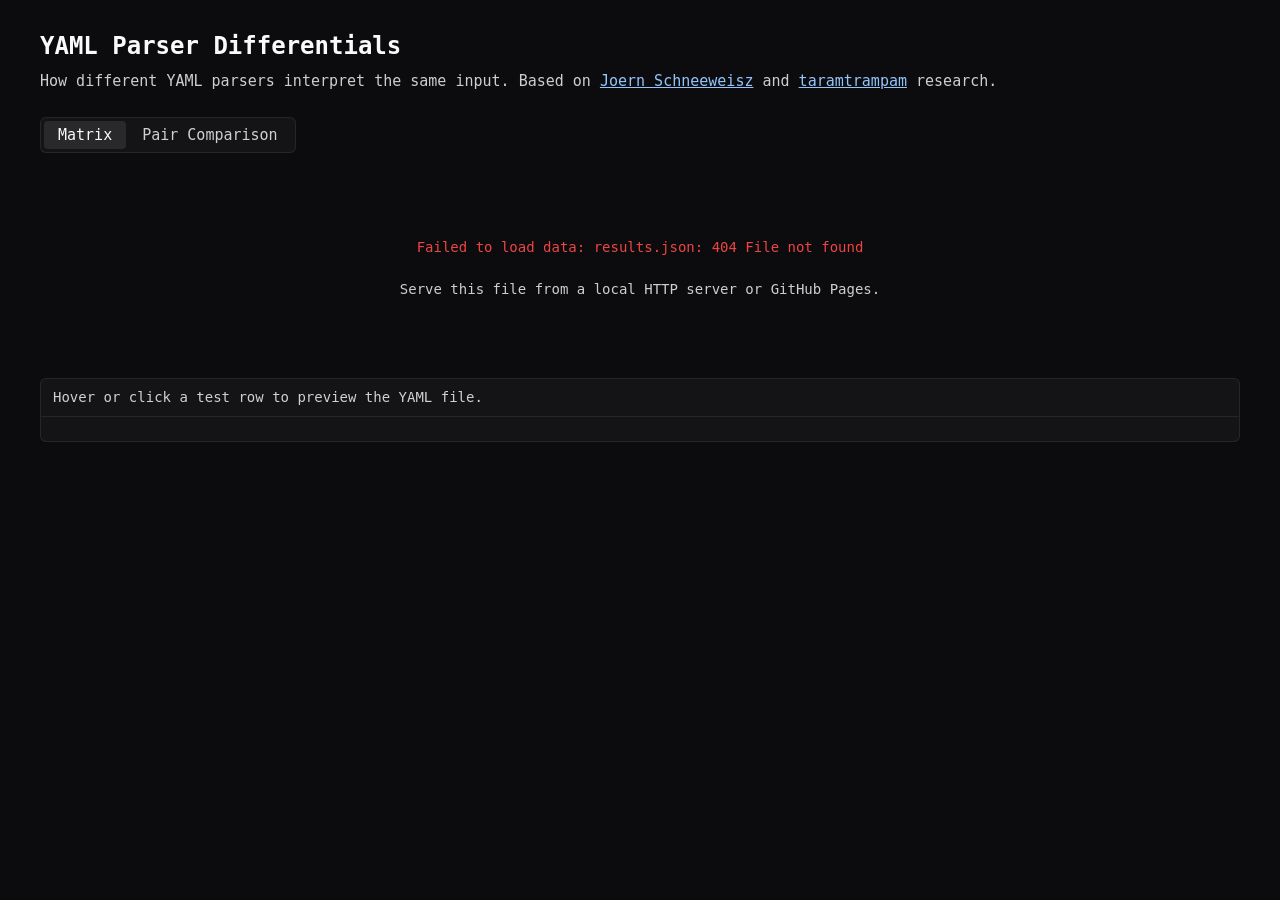
==== index.html @ b66de3a8 "Added HTML page" ====
<!DOCTYPE html>
<html lang="en">
<head>
<meta charset="UTF-8">
<meta name="viewport" content="width=device-width, initial-scale=1.0">
<title>YAML Parser Differentials</title>
<style>
:root {
  --bg: #0c0c0e;
  --surface: rgba(255, 255, 255, 0.035);
  --surface-hover: rgba(255, 255, 255, 0.055);
  --border: rgba(255, 255, 255, 0.08);
  --text: #d4d4d8;
  --text-bright: #fafafa;
  --text-dim: rgba(255, 255, 255, 0.8);
  --text-dimmer: rgba(255, 255, 255, 0.5);
  --blue: #60a5fa;
  --link: #93c5fd;
  --link-visited: #f0abfc;
  --orange: #fb923c;
  --green: #22c55e;
  --yellow: #eab308;
  --red: #ef4444;
  --mono: ui-monospace, "Cascadia Code", "Cascadia Mono", "Segoe UI Mono", "SF Mono", "Roboto Mono", Menlo, Consolas, monospace;
  --radius: 6px;
  --fs-title: 24px;
  --fs-body: 16px;
  --fs-small: 15px;
  --fs-xs: 14px;
  --fs-xxs: 13px;
}

body {
  margin: 0;
  font-family: var(--mono);
  font-size: var(--fs-body);
  background: var(--bg);
  color: var(--text);
  line-height: 1.5;
  -webkit-font-smoothing: antialiased;
  min-height: 100vh;
}

a {
  color: var(--link);
}

a:visited {
  color: var(--link-visited);
}

.container {
  max-width: 1200px;
  margin: 0 auto;
  padding: 28px 24px 60px;
}

h1 {
  margin: 0;
  font-size: var(--fs-title);
  font-weight: 700;
  color: var(--text-bright);
}

.subtitle {
  margin-top: 6px;
  font-size: var(--fs-small);
  color: var(--text-dim);
  margin-bottom: 24px;
}

.view-toggle {
  display: flex;
  gap: 2px;
  margin-bottom: 24px;
  background: var(--surface);
  border: 1px solid var(--border);
  border-radius: var(--radius);
  padding: 3px;
  width: fit-content;
}

.view-btn {
  background: transparent;
  border: none;
  color: var(--text-dim);
  font-family: var(--mono);
  line-height: 1.2;
  font-size: var(--fs-small);
  font-weight: 500;
  padding: 5px 14px;
  border-radius: 4px;
  cursor: pointer;
  transition: background 0.15s, color 0.15s;
}

.view-btn.active {
  background: rgba(255,255,255,0.09);
  color: var(--text-bright);
}

.view-btn:hover:not(.active) {
  color: var(--text);
  background: rgba(255,255,255,0.04);
}

#matrix-view { overflow-x: auto; }

.matrix-table, .pair-table {
  border-collapse: collapse;
  width: 100%;
  font-size: var(--fs-small);
}

.matrix-table th, .pair-table th {
  text-align: left;
  font-weight: 600;
  color: var(--text-dim);
  padding: 6px 10px;
  border-bottom: 1px solid var(--border);
}

.matrix-table th.parser-col {
  color: var(--blue);
  font-size: var(--fs-xxs);
  max-width: 140px;
}

.matrix-table td, .pair-table td {
  padding: 5px 10px;
  border-bottom: 1px solid rgba(255,255,255,0.04);
  vertical-align: middle;
}

.matrix-table td, .matrix-table th, .pair-table td, .pair-table th { white-space: nowrap; }

.matrix-table tr:hover td, .pair-table tr:hover td { background: var(--surface-hover); }

.matrix-table tr.has-diff td { background: rgba(251,146,60,0.04); }
.matrix-table tr.has-diff:hover td { background: rgba(251,146,60,0.08); }

td.test-name {
  color: var(--text-dim);
  font-size: var(--fs-xxs);
  min-width: 200px;
}

td.test-name .num {
  color: var(--text-dimmer);
}

.badge {
  display: inline-block;
  padding: 1px 7px;
  border-radius: 3px;
  font-size: var(--fs-xxs);
  font-weight: 500;
}

.badge-absent {
  color: var(--text-dimmer);
}

.badge-parse-error {
  background: rgba(239,68,68,0.15);
  color: var(--red);
}

.badge-error {
  background: rgba(185,28,28,0.2);
  color: #fca5a5;
}

.badge-build-error,
.badge-timeout {
  background: rgba(234,179,8,0.15);
  color: var(--yellow);
}

.badge-value {
  color: var(--text-bright);
}

.badge-diff {
  background: rgba(34,197,94,0.12);
  color: var(--green);
}

.legend {
  display: flex;
  gap: 16px;
  margin-bottom: 16px;
  flex-wrap: wrap;
  align-items: center;
}

.legend-item {
  display: flex;
  align-items: center;
  gap: 6px;
  font-size: var(--fs-xxs);
  color: var(--text-dim);
}

.diff-indicator {
  width: 8px;
  height: 8px;
  border-radius: 2px;
  background: rgba(251,146,60,0.4);
  border: 1px solid rgba(251,146,60,0.6);
}

.same-indicator {
  width: 8px;
  height: 8px;
  border-radius: 2px;
  background: rgba(255,255,255,0.06);
  border: 1px solid var(--border);
}

#pair-view { display: none; }

.pair-controls {
  display: flex;
  align-items: center;
  gap: 12px;
  margin-bottom: 20px;
  flex-wrap: wrap;
}

.pair-controls label { font-size: var(--fs-small); color: var(--text-dim); }

.pair-controls select {
  background: var(--surface);
  border: 1px solid var(--border);
  color: var(--text-bright);
  font-family: var(--mono);
  font-size: var(--fs-small);
  padding: 5px 10px;
  border-radius: var(--radius);
  outline: none;
  cursor: pointer;
}

.pair-controls select:focus,
.pair-controls select:hover {
  border-color: rgba(255, 255, 255, 0.18);
}

.vs-sep {
  color: var(--text-dimmer);
  font-size: var(--fs-small);
}

.pair-count {
  font-size: var(--fs-xxs);
  color: var(--orange);
  margin-left: auto;
}

.pair-table th.parser-name {
  color: var(--blue);
}

.no-diffs {
  text-align: center;
  padding: 40px;
  color: var(--text-dimmer);
  font-size: var(--fs-xs);
}

.state-msg {
  text-align: center;
  padding: 60px 20px;
  font-size: var(--fs-xs);
  color: var(--text-dim);
}

.state-msg .err { color: var(--red); }

.matrix-table tr.preview-active td {
  background: rgba(96, 165, 250, 0.12);
}

.test-preview {
  margin-top: 18px;
  border: 1px solid var(--border);
  border-radius: var(--radius);
  background: var(--surface);
  overflow: hidden;
}

.test-preview-head {
  padding: 8px 12px;
  border-bottom: 1px solid var(--border);
  color: var(--text-dim);
  font-size: var(--fs-xs);
}

.test-preview pre {
  margin: 0;
  padding: 12px;
  max-height: 280px;
  overflow: auto;
  font-family: var(--mono);
  font-size: var(--fs-small);
  color: var(--text-bright);
}

.yaml-comment {
  color: var(--text-dimmer);
}
</style>
</head>
<body>
<div class="container">
  <h1>YAML Parser Differentials</h1>
  <p class="subtitle">How different YAML parsers interpret the same input. Based on <a href="https://0day.click/parser-diff-talk-oc25/">Joern Schneeweisz</a> and <a href="https://gist.github.com/taramtrampam/fca4e599992909b48a3ba1ce69e215a2">taramtrampam</a> research.</p>

  <div class="view-toggle">
    <button class="view-btn active" id="btn-matrix" onclick="switchView('matrix')">Matrix</button>
    <button class="view-btn" id="btn-pair" onclick="switchView('pair')">Pair Comparison</button>
  </div>

  <div id="matrix-view">
    <div id="matrix-content"><div class="state-msg">Loading results...</div></div>
    <div class="test-preview">
      <div class="test-preview-head" id="test-preview-title">Hover or click a test row to preview the YAML file.</div>
      <pre id="test-preview-content"></pre>
    </div>
  </div>

  <div id="pair-view">
    <div class="pair-controls">
      <label>Parser A</label>
      <select id="pair-a" onchange="renderPair()"></select>
      <span class="vs-sep">vs</span>
      <label>Parser B</label>
      <select id="pair-b" onchange="renderPair()"></select>
      <span class="pair-count" id="pair-count"></span>
    </div>
    <div id="pair-content"><div class="state-msg">Loading results...</div></div>
  </div>
</div>

<script>
let results = null;
let parsers = null;
let pinnedTest = null;
let previewReqId = 0;
const testCache = {};

async function loadData() {
  try {
    const [rRes, pRes] = await Promise.all([
      fetch('results.json'),
      fetch('parsers.json'),
    ]);
    if (!rRes.ok) throw new Error(`results.json: ${rRes.status} ${rRes.statusText}`);
    if (!pRes.ok) throw new Error(`parsers.json: ${pRes.status} ${pRes.statusText}`);
    results = await rRes.json();
    parsers = await pRes.json();
  } catch (e) {
    document.getElementById('matrix-content').innerHTML =
      `<div class="state-msg"><span class="err">Failed to load data: ${e.message}</span><br><br>Serve this file from a local HTTP server or GitHub Pages.</div>`;
    document.getElementById('pair-content').innerHTML = document.getElementById('matrix-content').innerHTML;
    return;
  }
  populatePairSelects();
  renderMatrix();
  renderPair();
}

function parserName(id) {
  return parsers[id]?.name ?? id;
}

function badge(value, isDiff) {
  if (value === 'absent') return `<span class="badge badge-absent">absent</span>`;
  if (value === 'PARSE_ERROR') return `<span class="badge badge-parse-error">PARSE_ERROR</span>`;
  if (value === 'ERROR') return `<span class="badge badge-error">ERROR</span>`;
  if (value === 'BUILD_ERROR') return `<span class="badge badge-build-error">BUILD_ERROR</span>`;
  if (value === 'TIMEOUT') return `<span class="badge badge-timeout">TIMEOUT</span>`;
  const cls = isDiff ? 'badge-diff' : 'badge-value';
  return `<span class="badge ${cls}">${escHtml(String(value))}</span>`;
}

function escHtml(s) {
  return s.replace(/&/g,'&amp;').replace(/</g,'&lt;').replace(/>/g,'&gt;');
}

function renderYamlPreview(text) {
  return text
    .split('\n')
    .map(line => /^\s*#/.test(line)
      ? `<span class="yaml-comment">${escHtml(line)}</span>`
      : escHtml(line))
    .join('\n');
}

function testLabel(name) {
  const m = name.match(/^(\d+)-(.+)\.yaml$/);
  if (m) return `<span class="num">${m[1]}</span>  ${m[2].replace(/-/g,' ')}`;
  return escHtml(name.replace(/\.yaml$/, ''));
}

function hasDiff(row) {
  const vals = Object.values(row);
  return vals.length > 1 && new Set(vals).size > 1;
}

function renderMatrix() {
  const parserIds = Object.keys(parsers);
  const testFiles = Object.keys(results).sort();

  let html = `<table class="matrix-table"><thead><tr>
    <th>test</th>
    ${parserIds.map(id => `<th class="parser-col">${escHtml(parserName(id))}</th>`).join('')}
  </tr></thead><tbody>`;

  for (const tf of testFiles) {
    const row = results[tf] ?? {};
    const diff = hasDiff(row);
    html += `<tr class="${diff ? 'has-diff' : ''}" data-test="${escHtml(tf)}">
      <td class="test-name">${testLabel(tf)}</td>
      ${parserIds.map(id => {
        const v = row[id] ?? 'N/A';
        const isUnique = diff && parserIds.filter(p => (row[p] ?? 'N/A') === v).length < parserIds.length;
        return `<td>${badge(v, isUnique)}</td>`;
      }).join('')}
    </tr>`;
  }

  html += '</tbody></table>';
  document.getElementById('matrix-content').innerHTML = html;
  bindMatrixRows();
}

function bindMatrixRows() {
  const rows = document.querySelectorAll('#matrix-content tbody tr');
  for (const row of rows) {
    const tf = row.dataset.test;
    row.addEventListener('mouseenter', () => {
      if (!pinnedTest) showTestPreview(tf, false);
    });
    row.addEventListener('mouseleave', () => {
      if (!pinnedTest) clearTestPreview();
    });
    row.addEventListener('click', () => {
      pinnedTest = tf;
      showTestPreview(tf, true);
    });
  }
}

function setActiveMatrixRow(tf) {
  const rows = document.querySelectorAll('#matrix-content tbody tr');
  for (const row of rows) {
    row.classList.toggle('preview-active', row.dataset.test === tf);
  }
}

function clearTestPreview() {
  document.getElementById('test-preview-title').textContent = 'Hover or click a test row to preview the YAML file.';
  document.getElementById('test-preview-content').textContent = '';
  setActiveMatrixRow(null);
}

async function showTestPreview(tf, isPinned) {
  const reqId = ++previewReqId;
  const title = document.getElementById('test-preview-title');
  const content = document.getElementById('test-preview-content');
  title.textContent = isPinned ? `${tf} (pinned)` : tf;
  content.textContent = 'Loading...';
  setActiveMatrixRow(tf);

  if (testCache[tf] !== undefined) {
    content.innerHTML = renderYamlPreview(testCache[tf]);
    return;
  }

  try {
    const res = await fetch(`tests/${tf}`);
    if (!res.ok) throw new Error(`${res.status} ${res.statusText}`);
    const text = await res.text();
    testCache[tf] = text;
    if (reqId !== previewReqId) return;
    content.innerHTML = renderYamlPreview(text);
  } catch (e) {
    if (reqId !== previewReqId) return;
    content.textContent = `Failed to load tests/${tf}: ${e.message}`;
  }
}

function populatePairSelects() {
  const parserIds = Object.keys(parsers);
  const opts = parserIds.map(id => `<option value="${escHtml(id)}">${escHtml(parserName(id))}</option>`).join('');
  document.getElementById('pair-a').innerHTML = opts;
  document.getElementById('pair-b').innerHTML = opts;
  if (parserIds.length > 1) document.getElementById('pair-b').selectedIndex = 1;
}

function renderPair() {
  if (!results || !parsers) return;
  const a = document.getElementById('pair-a').value;
  const b = document.getElementById('pair-b').value;

  const testFiles = Object.keys(results).sort();
  const diffs = testFiles.filter(tf => {
    const row = results[tf] ?? {};
    const va = row[a] ?? 'N/A';
    const vb = row[b] ?? 'N/A';
    return va !== vb;
  });

  document.getElementById('pair-count').textContent = diffs.length
    ? `${diffs.length} difference${diffs.length !== 1 ? 's' : ''}`
    : '';

  if (a === b) {
    document.getElementById('pair-content').innerHTML =
      `<div class="no-diffs">Select two different parsers to compare.</div>`;
    return;
  }

  if (diffs.length === 0) {
    document.getElementById('pair-content').innerHTML =
      `<div class="no-diffs">No differences between these two parsers.</div>`;
    return;
  }

  let html = `<table class="pair-table"><thead><tr>
    <th>test</th>
    <th class="parser-name">${escHtml(parserName(a))}</th>
    <th class="parser-name">${escHtml(parserName(b))}</th>
  </tr></thead><tbody>`;

  for (const tf of diffs) {
    const row = results[tf] ?? {};
    const va = row[a] ?? 'N/A';
    const vb = row[b] ?? 'N/A';
    html += `<tr>
      <td class="test-name">${testLabel(tf)}</td>
      <td>${badge(va, true)}</td>
      <td>${badge(vb, true)}</td>
    </tr>`;
  }

  html += '</tbody></table>';
  document.getElementById('pair-content').innerHTML = html;
}

function switchView(v) {
  document.getElementById('matrix-view').style.display = v === 'matrix' ? 'block' : 'none';
  document.getElementById('pair-view').style.display = v === 'pair' ? 'block' : 'none';
  document.getElementById('btn-matrix').classList.toggle('active', v === 'matrix');
  document.getElementById('btn-pair').classList.toggle('active', v === 'pair');
}

loadData();
</script>
</body>
</html>
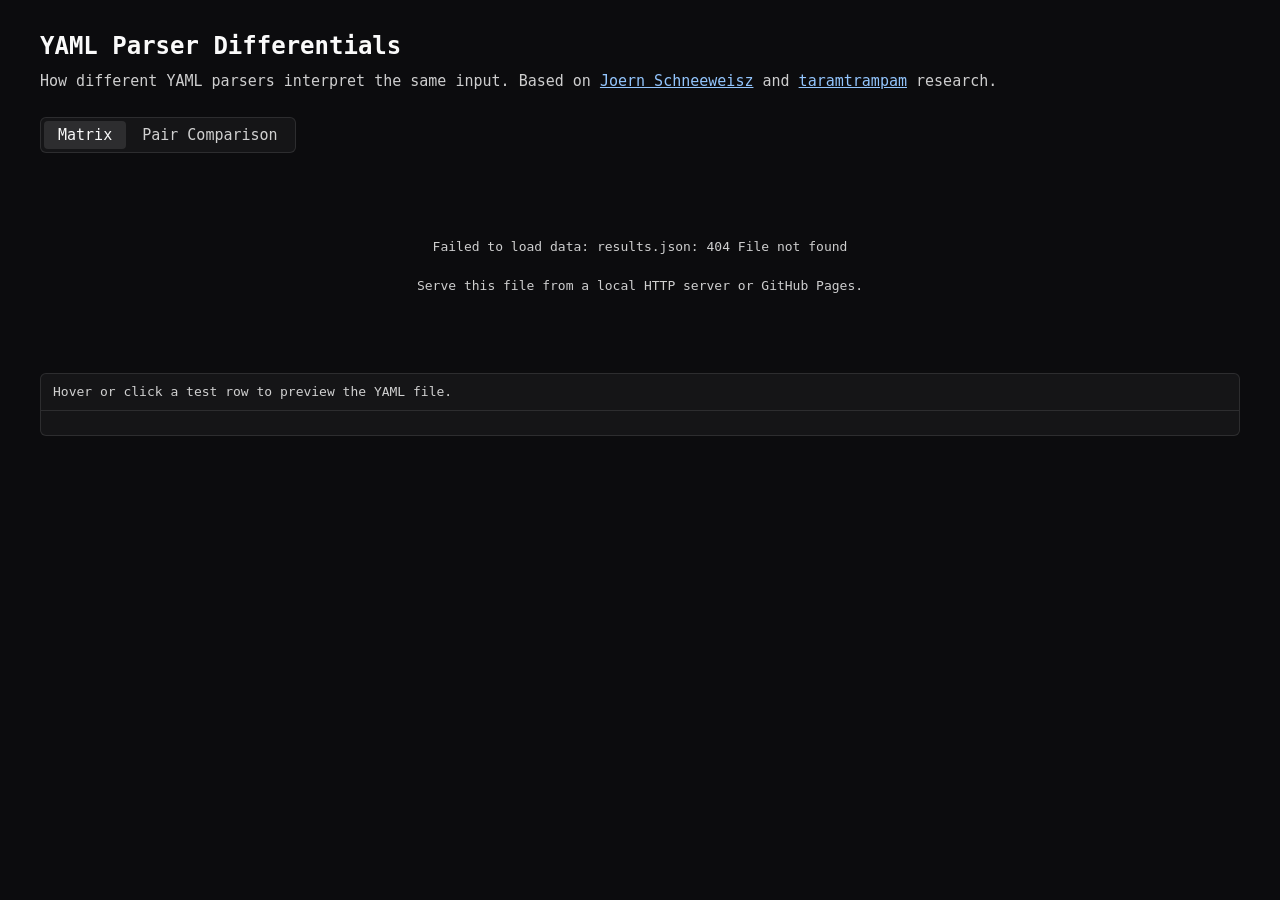
==== commit dfd1a34b: "Update CSS" ====
--- a/index.html
+++ b/index.html
@@ -6,48 +6,39 @@
 <title>YAML Parser Differentials</title>
 <style>
 :root {
-  --bg: #0c0c0e;
-  --surface: rgba(255, 255, 255, 0.035);
-  --surface-hover: rgba(255, 255, 255, 0.055);
-  --border: rgba(255, 255, 255, 0.08);
-  --text: #d4d4d8;
-  --text-bright: #fafafa;
-  --text-dim: rgba(255, 255, 255, 0.8);
-  --text-dimmer: rgba(255, 255, 255, 0.5);
-  --blue: #60a5fa;
-  --link: #93c5fd;
-  --link-visited: #f0abfc;
-  --orange: #fb923c;
-  --green: #22c55e;
-  --yellow: #eab308;
-  --red: #ef4444;
+  --color-bg: #0c0c0e;
+  --color-white: 255 255 255;
+  --color-orange: 251 146 60;
+  --color-red: 239 68 68;
+  --color-yellow: 234 179 8;
+  --color-green: 34 197 94;
+  --color-blue: 96 165 250;
+  --color-surface: rgb(var(--color-white) / 0.04);
+  --color-surface-hover: rgb(var(--color-white) / 0.06);
+  --color-border: rgb(var(--color-white) / 0.1);
+  --color-text: #d4d4d8;
+  --color-text-bright: #fafafa;
+  --color-text-dim: rgb(var(--color-white) / 0.8);
+  --color-text-dimmer: rgb(var(--color-white) / 0.5);
   --mono: ui-monospace, "Cascadia Code", "Cascadia Mono", "Segoe UI Mono", "SF Mono", "Roboto Mono", Menlo, Consolas, monospace;
   --radius: 6px;
   --fs-title: 24px;
-  --fs-body: 16px;
   --fs-small: 15px;
-  --fs-xs: 14px;
-  --fs-xxs: 13px;
+  --fs-xs: 13px;
 }
 
 body {
   margin: 0;
   font-family: var(--mono);
-  font-size: var(--fs-body);
-  background: var(--bg);
-  color: var(--text);
+  background: var(--color-bg);
+  color: var(--color-text);
   line-height: 1.5;
   -webkit-font-smoothing: antialiased;
   min-height: 100vh;
 }
 
-a {
-  color: var(--link);
-}
-
-a:visited {
-  color: var(--link-visited);
-}
+a { color: #93c5fd; }
+a:visited { color: #f0abfc; }
 
 .container {
   max-width: 1200px;
@@ -59,13 +50,13 @@
   margin: 0;
   font-size: var(--fs-title);
   font-weight: 700;
-  color: var(--text-bright);
+  color: var(--color-text-bright);
 }
 
 .subtitle {
   margin-top: 6px;
   font-size: var(--fs-small);
-  color: var(--text-dim);
+  color: var(--color-text-dim);
   margin-bottom: 24px;
 }
 
@@ -73,8 +64,8 @@
   display: flex;
   gap: 2px;
   margin-bottom: 24px;
-  background: var(--surface);
-  border: 1px solid var(--border);
+  background: var(--color-surface);
+  border: 1px solid var(--color-border);
   border-radius: var(--radius);
   padding: 3px;
   width: fit-content;
@@ -83,7 +74,7 @@
 .view-btn {
   background: transparent;
   border: none;
-  color: var(--text-dim);
+  color: var(--color-text-dim);
   font-family: var(--mono);
   line-height: 1.2;
   font-size: var(--fs-small);
@@ -95,13 +86,13 @@
 }
 
 .view-btn.active {
-  background: rgba(255,255,255,0.09);
-  color: var(--text-bright);
+  background: rgb(var(--color-white) / 0.1);
+  color: var(--color-text-bright);
 }
 
 .view-btn:hover:not(.active) {
-  color: var(--text);
-  background: rgba(255,255,255,0.04);
+  color: var(--color-text);
+  background: rgb(var(--color-white) / 0.04);
 }
 
 #matrix-view { overflow-x: auto; }
@@ -115,107 +106,69 @@
 .matrix-table th, .pair-table th {
   text-align: left;
   font-weight: 600;
-  color: var(--text-dim);
+  color: var(--color-text-dim);
   padding: 6px 10px;
-  border-bottom: 1px solid var(--border);
+  border-bottom: 1px solid var(--color-border);
 }
 
 .matrix-table th.parser-col {
-  color: var(--blue);
-  font-size: var(--fs-xxs);
+  color: rgb(var(--color-blue));
+  font-size: var(--fs-xs);
   max-width: 140px;
 }
 
 .matrix-table td, .pair-table td {
   padding: 5px 10px;
-  border-bottom: 1px solid rgba(255,255,255,0.04);
+  border-bottom: 1px solid rgb(var(--color-white) / 0.04);
   vertical-align: middle;
 }
 
 .matrix-table td, .matrix-table th, .pair-table td, .pair-table th { white-space: nowrap; }
 
-.matrix-table tr:hover td, .pair-table tr:hover td { background: var(--surface-hover); }
-
-.matrix-table tr.has-diff td { background: rgba(251,146,60,0.04); }
-.matrix-table tr.has-diff:hover td { background: rgba(251,146,60,0.08); }
+.matrix-table tr:hover td, .pair-table tr:hover td { background: var(--color-surface-hover); }
+
+.matrix-table tr.has-diff td { background: rgb(var(--color-orange) / 0.04); }
+.matrix-table tr.has-diff:hover td { background: rgb(var(--color-orange) / 0.1); }
 
 td.test-name {
-  color: var(--text-dim);
-  font-size: var(--fs-xxs);
+  color: var(--color-text-dim);
+  font-size: var(--fs-xs);
   min-width: 200px;
 }
 
-td.test-name .num {
-  color: var(--text-dimmer);
-}
+td.test-name .num { color: var(--color-text-dimmer); }
 
 .badge {
   display: inline-block;
   padding: 1px 7px;
   border-radius: 3px;
-  font-size: var(--fs-xxs);
+  font-size: var(--fs-xs);
   font-weight: 500;
 }
 
-.badge-absent {
-  color: var(--text-dimmer);
-}
+.badge-absent { color: var(--color-text-dimmer); }
 
 .badge-parse-error {
-  background: rgba(239,68,68,0.15);
-  color: var(--red);
+  background: rgb(var(--color-red) / 0.15);
+  color: rgb(var(--color-red));
 }
 
 .badge-error {
-  background: rgba(185,28,28,0.2);
-  color: #fca5a5;
+  background: rgb(var(--color-red) / 0.2);
+  color: rgb(var(--color-red));
 }
 
 .badge-build-error,
 .badge-timeout {
-  background: rgba(234,179,8,0.15);
-  color: var(--yellow);
-}
-
-.badge-value {
-  color: var(--text-bright);
-}
+  background: rgb(var(--color-yellow) / 0.15);
+  color: rgb(var(--color-yellow));
+}
+
+.badge-value { color: var(--color-text-bright); }
 
 .badge-diff {
-  background: rgba(34,197,94,0.12);
-  color: var(--green);
-}
-
-.legend {
-  display: flex;
-  gap: 16px;
-  margin-bottom: 16px;
-  flex-wrap: wrap;
-  align-items: center;
-}
-
-.legend-item {
-  display: flex;
-  align-items: center;
-  gap: 6px;
-  font-size: var(--fs-xxs);
-  color: var(--text-dim);
-}
-
-.diff-indicator {
-  width: 8px;
-  height: 8px;
-  border-radius: 2px;
-  background: rgba(251,146,60,0.4);
-  border: 1px solid rgba(251,146,60,0.6);
-}
-
-.same-indicator {
-  width: 8px;
-  height: 8px;
-  border-radius: 2px;
-  background: rgba(255,255,255,0.06);
-  border: 1px solid var(--border);
+  background: rgb(var(--color-green) / 0.1);
+  color: rgb(var(--color-green));
 }
 
 #pair-view { display: none; }
@@ -228,12 +181,12 @@
   flex-wrap: wrap;
 }
 
-.pair-controls label { font-size: var(--fs-small); color: var(--text-dim); }
+.pair-controls label { font-size: var(--fs-small); color: var(--color-text-dim); }
 
 .pair-controls select {
-  background: var(--surface);
-  border: 1px solid var(--border);
-  color: var(--text-bright);
+  background: var(--color-surface);
+  border: 1px solid var(--color-border);
+  color: var(--color-text-bright);
   font-family: var(--mono);
   font-size: var(--fs-small);
   padding: 5px 10px;
@@ -244,28 +197,26 @@
 
 .pair-controls select:focus,
 .pair-controls select:hover {
-  border-color: rgba(255, 255, 255, 0.18);
+  border-color: rgb(var(--color-white) / 0.2);
 }
 
 .vs-sep {
-  color: var(--text-dimmer);
+  color: var(--color-text-dimmer);
   font-size: var(--fs-small);
 }
 
 .pair-count {
-  font-size: var(--fs-xxs);
-  color: var(--orange);
+  font-size: var(--fs-xs);
+  color: rgb(var(--color-orange));
   margin-left: auto;
 }
 
-.pair-table th.parser-name {
-  color: var(--blue);
-}
+.pair-table th.parser-name { color: var(--color-blue); }
 
 .no-diffs {
   text-align: center;
   padding: 40px;
-  color: var(--text-dimmer);
+  color: var(--color-text-dimmer);
   font-size: var(--fs-xs);
 }
 
@@ -273,27 +224,27 @@
   text-align: center;
   padding: 60px 20px;
   font-size: var(--fs-xs);
-  color: var(--text-dim);
-}
-
-.state-msg .err { color: var(--red); }
+  color: var(--color-text-dim);
+}
+
+.state-msg .err { color: var(--color-red); }
 
 .matrix-table tr.preview-active td {
-  background: rgba(96, 165, 250, 0.12);
+  background: rgb(var(--color-blue) / 0.1);
 }
 
 .test-preview {
   margin-top: 18px;
-  border: 1px solid var(--border);
+  border: 1px solid var(--color-border);
   border-radius: var(--radius);
-  background: var(--surface);
+  background: var(--color-surface);
   overflow: hidden;
 }
 
 .test-preview-head {
   padding: 8px 12px;
-  border-bottom: 1px solid var(--border);
-  color: var(--text-dim);
+  border-bottom: 1px solid var(--color-border);
+  color: var(--color-text-dim);
   font-size: var(--fs-xs);
 }
 
@@ -304,12 +255,10 @@
   overflow: auto;
   font-family: var(--mono);
   font-size: var(--fs-small);
-  color: var(--text-bright);
-}
-
-.yaml-comment {
-  color: var(--text-dimmer);
-}
+  color: var(--color-text-bright);
+}
+
+.yaml-comment { color: var(--color-text-dimmer); }
 </style>
 </head>
 <body>
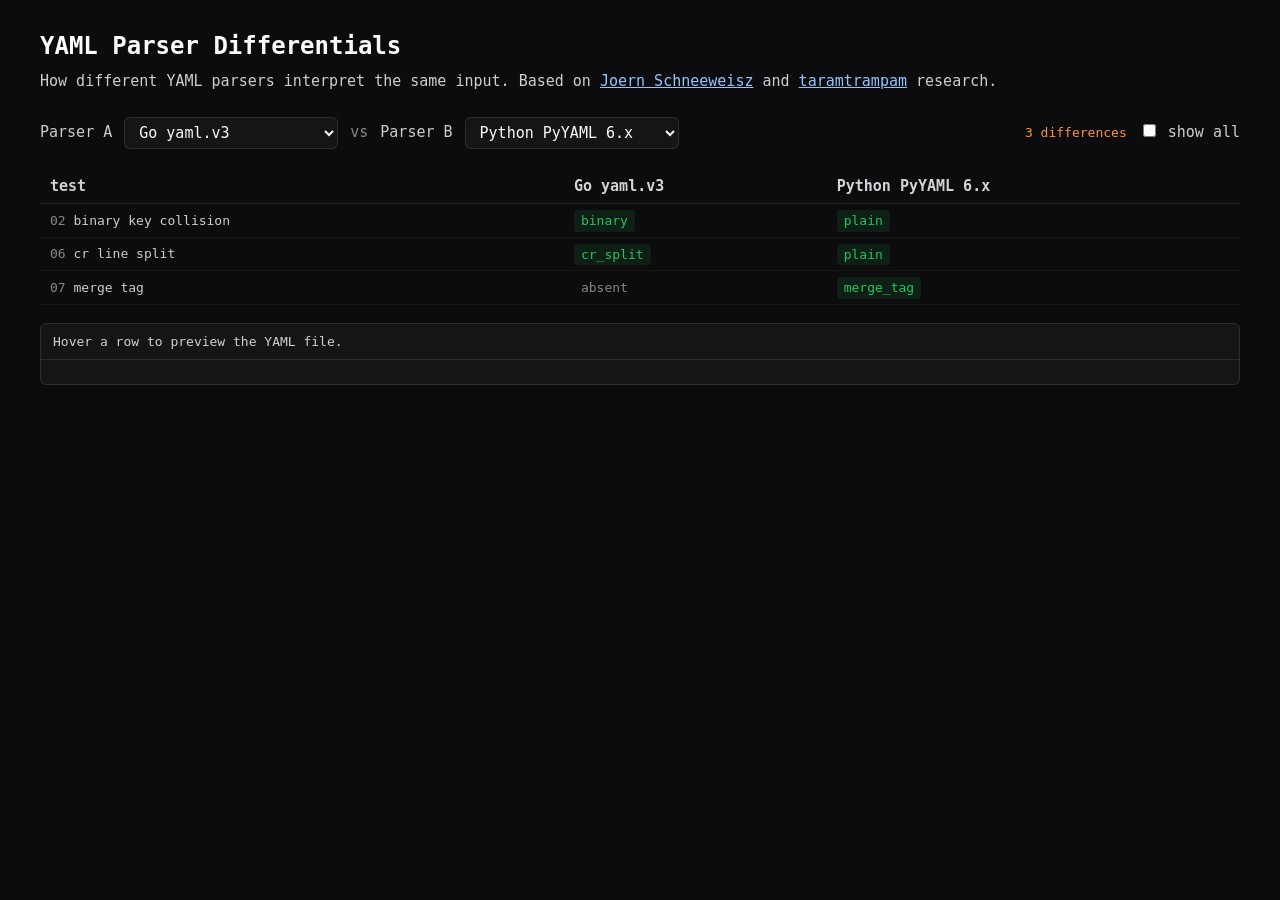
==== commit f79365da: "Update" ====
--- a/index.html
+++ b/index.html
@@ -10,11 +10,9 @@
   --color-white: 255 255 255;
   --color-orange: 251 146 60;
   --color-red: 239 68 68;
-  --color-yellow: 234 179 8;
   --color-green: 34 197 94;
   --color-blue: 96 165 250;
   --color-surface: rgb(var(--color-white) / 0.04);
-  --color-surface-hover: rgb(var(--color-white) / 0.06);
   --color-border: rgb(var(--color-white) / 0.1);
   --color-text: #d4d4d8;
   --color-text-bright: #fafafa;
@@ -60,50 +58,13 @@
   margin-bottom: 24px;
 }
 
-.view-toggle {
-  display: flex;
-  gap: 2px;
-  margin-bottom: 24px;
-  background: var(--color-surface);
-  border: 1px solid var(--color-border);
-  border-radius: var(--radius);
-  padding: 3px;
-  width: fit-content;
-}
-
-.view-btn {
-  background: transparent;
-  border: none;
-  color: var(--color-text-dim);
-  font-family: var(--mono);
-  line-height: 1.2;
-  font-size: var(--fs-small);
-  font-weight: 500;
-  padding: 5px 14px;
-  border-radius: 4px;
-  cursor: pointer;
-  transition: background 0.15s, color 0.15s;
-}
-
-.view-btn.active {
-  background: rgb(var(--color-white) / 0.1);
-  color: var(--color-text-bright);
-}
-
-.view-btn:hover:not(.active) {
-  color: var(--color-text);
-  background: rgb(var(--color-white) / 0.04);
-}
-
-#matrix-view { overflow-x: auto; }
-
-.matrix-table, .pair-table {
+.pair-table {
   border-collapse: collapse;
   width: 100%;
   font-size: var(--fs-small);
 }
 
-.matrix-table th, .pair-table th {
+.pair-table th {
   text-align: left;
   font-weight: 600;
   color: var(--color-text-dim);
@@ -111,24 +72,16 @@
   border-bottom: 1px solid var(--color-border);
 }
 
-.matrix-table th.parser-col {
-  color: rgb(var(--color-blue));
-  font-size: var(--fs-xs);
-  max-width: 140px;
-}
-
-.matrix-table td, .pair-table td {
+.pair-table td {
   padding: 5px 10px;
   border-bottom: 1px solid rgb(var(--color-white) / 0.04);
   vertical-align: middle;
 }
 
-.matrix-table td, .matrix-table th, .pair-table td, .pair-table th { white-space: nowrap; }
-
-.matrix-table tr:hover td, .pair-table tr:hover td { background: var(--color-surface-hover); }
-
-.matrix-table tr.has-diff td { background: rgb(var(--color-orange) / 0.04); }
-.matrix-table tr.has-diff:hover td { background: rgb(var(--color-orange) / 0.1); }
+.pair-table td, .pair-table th { white-space: nowrap; }
+
+.pair-table tr:hover td { background: rgb(var(--color-white) / 0.06); }
+.pair-table tr.active td { background: rgb(var(--color-blue) / 0.1); }
 
 td.test-name {
   color: var(--color-text-dim);
@@ -153,25 +106,12 @@
   color: rgb(var(--color-red));
 }
 
-.badge-error {
-  background: rgb(var(--color-red) / 0.2);
-  color: rgb(var(--color-red));
-}
-
-.badge-build-error,
-.badge-timeout {
-  background: rgb(var(--color-yellow) / 0.15);
-  color: rgb(var(--color-yellow));
-}
-
 .badge-value { color: var(--color-text-bright); }
 
 .badge-diff {
   background: rgb(var(--color-green) / 0.1);
   color: rgb(var(--color-green));
 }
-
-#pair-view { display: none; }
 
 .pair-controls {
   display: flex;
@@ -227,11 +167,7 @@
   color: var(--color-text-dim);
 }
 
-.state-msg .err { color: var(--color-red); }
-
-.matrix-table tr.preview-active td {
-  background: rgb(var(--color-blue) / 0.1);
-}
+.state-msg .err { color: rgb(var(--color-red)); }
 
 .test-preview {
   margin-top: 18px;
@@ -253,7 +189,6 @@
   padding: 12px;
   max-height: 280px;
   overflow: auto;
-  font-family: var(--mono);
   font-size: var(--fs-small);
   color: var(--color-text-bright);
 }
@@ -266,38 +201,57 @@
   <h1>YAML Parser Differentials</h1>
   <p class="subtitle">How different YAML parsers interpret the same input. Based on <a href="https://0day.click/parser-diff-talk-oc25/">Joern Schneeweisz</a> and <a href="https://gist.github.com/taramtrampam/fca4e599992909b48a3ba1ce69e215a2">taramtrampam</a> research.</p>
 
-  <div class="view-toggle">
-    <button class="view-btn active" id="btn-matrix" onclick="switchView('matrix')">Matrix</button>
-    <button class="view-btn" id="btn-pair" onclick="switchView('pair')">Pair Comparison</button>
+  <div class="pair-controls">
+    <label for="pair-a">Parser A</label>
+    <select id="pair-a" onchange="renderPair()"></select>
+    <span class="vs-sep">vs</span>
+    <label for="pair-b">Parser B</label>
+    <select id="pair-b" onchange="renderPair()"></select>
+    <span class="pair-count" id="pair-count"></span>
+    <label><input type="checkbox" id="show-all" onchange="renderPair()"> show all</label>
   </div>
-
-  <div id="matrix-view">
-    <div id="matrix-content"><div class="state-msg">Loading results...</div></div>
-    <div class="test-preview">
-      <div class="test-preview-head" id="test-preview-title">Hover or click a test row to preview the YAML file.</div>
-      <pre id="test-preview-content"></pre>
-    </div>
-  </div>
-
-  <div id="pair-view">
-    <div class="pair-controls">
-      <label>Parser A</label>
-      <select id="pair-a" onchange="renderPair()"></select>
-      <span class="vs-sep">vs</span>
-      <label>Parser B</label>
-      <select id="pair-b" onchange="renderPair()"></select>
-      <span class="pair-count" id="pair-count"></span>
-    </div>
-    <div id="pair-content"><div class="state-msg">Loading results...</div></div>
+  <div id="pair-content"><div class="state-msg">Loading results...</div></div>
+  <div class="test-preview">
+    <div class="test-preview-head" id="test-preview-title">Hover a row to preview the YAML file.</div>
+    <pre id="test-preview-content"></pre>
   </div>
 </div>
+
+<template id="tpl-badge-absent"><span class="badge badge-absent">absent</span></template>
+<template id="tpl-badge-parse-error"><span class="badge badge-parse-error"></span></template>
+<template id="tpl-badge-value"><span class="badge badge-value"></span></template>
+<template id="tpl-badge-diff"><span class="badge badge-diff"></span></template>
+<template id="tpl-pair-table">
+  <table class="pair-table">
+    <thead><tr>
+      <th>test</th>
+      <th class="parser-name"></th>
+      <th class="parser-name"></th>
+    </tr></thead>
+    <tbody></tbody>
+  </table>
+</template>
+<template id="tpl-pair-row">
+  <tr>
+    <td class="test-name"></td>
+    <td></td>
+    <td></td>
+  </tr>
+</template>
+<template id="tpl-yaml-comment"><span class="yaml-comment"></span></template>
+<template id="tpl-no-diffs"><div class="no-diffs"></div></template>
+<template id="tpl-state-err"><div class="state-msg"><span class="err"></span><br><br>Serve this file from a local HTTP server or GitHub Pages.</div></template>
 
 <script>
 let results = null;
 let parsers = null;
-let pinnedTest = null;
+const testCache = {};
 let previewReqId = 0;
-const testCache = {};
+let activeRow = null;
+
+function tpl(id) {
+  return document.getElementById(id).content.cloneNode(true);
+}
 
 async function loadData() {
   try {
@@ -310,200 +264,175 @@
     results = await rRes.json();
     parsers = await pRes.json();
   } catch (e) {
-    document.getElementById('matrix-content').innerHTML =
-      `<div class="state-msg"><span class="err">Failed to load data: ${e.message}</span><br><br>Serve this file from a local HTTP server or GitHub Pages.</div>`;
-    document.getElementById('pair-content').innerHTML = document.getElementById('matrix-content').innerHTML;
+    const frag = tpl('tpl-state-err');
+    frag.querySelector('.err').textContent = e.message;
+    document.getElementById('pair-content').replaceChildren(frag);
     return;
   }
   populatePairSelects();
-  renderMatrix();
   renderPair();
 }
 
-function parserName(id) {
-  return parsers[id]?.name ?? id;
-}
-
-function badge(value, isDiff) {
-  if (value === 'absent') return `<span class="badge badge-absent">absent</span>`;
-  if (value === 'PARSE_ERROR') return `<span class="badge badge-parse-error">PARSE_ERROR</span>`;
-  if (value === 'ERROR') return `<span class="badge badge-error">ERROR</span>`;
-  if (value === 'BUILD_ERROR') return `<span class="badge badge-build-error">BUILD_ERROR</span>`;
-  if (value === 'TIMEOUT') return `<span class="badge badge-timeout">TIMEOUT</span>`;
-  const cls = isDiff ? 'badge-diff' : 'badge-value';
-  return `<span class="badge ${cls}">${escHtml(String(value))}</span>`;
-}
-
-function escHtml(s) {
-  return s.replace(/&/g,'&amp;').replace(/</g,'&lt;').replace(/>/g,'&gt;');
-}
-
-function renderYamlPreview(text) {
-  return text
-    .split('\n')
-    .map(line => /^\s*#/.test(line)
-      ? `<span class="yaml-comment">${escHtml(line)}</span>`
-      : escHtml(line))
-    .join('\n');
+function entryKey(entry) {
+  if (!entry) return '';
+  if (entry.error !== undefined) return 'error';
+  return entry.value ?? '';
+}
+
+function badge(entry, isDiff) {
+  if (!entry || entry.value === 'absent') return tpl('tpl-badge-absent');
+  if (entry.error !== undefined) {
+    const frag = tpl('tpl-badge-parse-error');
+    const span = frag.querySelector('span');
+    span.title = entry.error;
+    span.textContent = 'error';
+    return frag;
+  }
+  const frag = tpl(isDiff ? 'tpl-badge-diff' : 'tpl-badge-value');
+  frag.querySelector('span').textContent = String(entry.value);
+  return frag;
 }
 
 function testLabel(name) {
   const m = name.match(/^(\d+)-(.+)\.yaml$/);
-  if (m) return `<span class="num">${m[1]}</span>  ${m[2].replace(/-/g,' ')}`;
-  return escHtml(name.replace(/\.yaml$/, ''));
-}
-
-function hasDiff(row) {
-  const vals = Object.values(row);
-  return vals.length > 1 && new Set(vals).size > 1;
-}
-
-function renderMatrix() {
+  if (m) {
+    const frag = document.createDocumentFragment();
+    const num = document.createElement('span');
+    num.className = 'num';
+    num.textContent = m[1];
+    frag.append(num, '  ' + m[2].replace(/-/g, ' '));
+    return frag;
+  }
+  return document.createTextNode(name.replace(/\.yaml$/, ''));
+}
+
+function populatePairSelects() {
   const parserIds = Object.keys(parsers);
+  const selectA = document.getElementById('pair-a');
+  const selectB = document.getElementById('pair-b');
+  for (const id of parserIds) {
+    const opt = new Option(parsers[id].name, id);
+    selectA.add(opt.cloneNode(true));
+    selectB.add(opt);
+  }
+  if (parserIds.length > 1) selectB.selectedIndex = 1;
+}
+
+function renderPair() {
+  if (!results || !parsers) return;
+  const a = document.getElementById('pair-a').value;
+  const b = document.getElementById('pair-b').value;
+  const container = document.getElementById('pair-content');
+
+  const showAll = document.getElementById('show-all').checked;
   const testFiles = Object.keys(results).sort();
 
-  let html = `<table class="matrix-table"><thead><tr>
-    <th>test</th>
-    ${parserIds.map(id => `<th class="parser-col">${escHtml(parserName(id))}</th>`).join('')}
-  </tr></thead><tbody>`;
-
-  for (const tf of testFiles) {
+  const isDiffRow = tf => {
     const row = results[tf] ?? {};
-    const diff = hasDiff(row);
-    html += `<tr class="${diff ? 'has-diff' : ''}" data-test="${escHtml(tf)}">
-      <td class="test-name">${testLabel(tf)}</td>
-      ${parserIds.map(id => {
-        const v = row[id] ?? 'N/A';
-        const isUnique = diff && parserIds.filter(p => (row[p] ?? 'N/A') === v).length < parserIds.length;
-        return `<td>${badge(v, isUnique)}</td>`;
-      }).join('')}
-    </tr>`;
-  }
-
-  html += '</tbody></table>';
-  document.getElementById('matrix-content').innerHTML = html;
-  bindMatrixRows();
-}
-
-function bindMatrixRows() {
-  const rows = document.querySelectorAll('#matrix-content tbody tr');
-  for (const row of rows) {
-    const tf = row.dataset.test;
-    row.addEventListener('mouseenter', () => {
-      if (!pinnedTest) showTestPreview(tf, false);
+    const ea = row[a], eb = row[b];
+    if ((ea?.error !== undefined) || (eb?.error !== undefined)) return false;
+    return entryKey(ea) !== entryKey(eb);
+  };
+
+  const rows = showAll ? testFiles : testFiles.filter(isDiffRow);
+  const diffCount = showAll ? testFiles.filter(isDiffRow).length : rows.length;
+
+  document.getElementById('pair-count').textContent =
+    showAll ? `${diffCount} / ${rows.length} differ` :
+    diffCount ? `${diffCount} difference${diffCount !== 1 ? 's' : ''}` : '';
+
+  if (a === b) {
+    const frag = tpl('tpl-no-diffs');
+    frag.querySelector('div').textContent = 'Select two different parsers to compare.';
+    container.replaceChildren(frag);
+    return;
+  }
+
+  if (rows.length === 0) {
+    const frag = tpl('tpl-no-diffs');
+    frag.querySelector('div').textContent = 'No differences between these two parsers.';
+    container.replaceChildren(frag);
+    return;
+  }
+
+  const tableFrag = tpl('tpl-pair-table');
+  const [thA, thB] = tableFrag.querySelectorAll('th.parser-name');
+  thA.textContent = parsers[a].name;
+  thB.textContent = parsers[b].name;
+
+  const tbody = tableFrag.querySelector('tbody');
+  for (const tf of rows) {
+    const row = results[tf] ?? {};
+    const isDiff = entryKey(row[a]) !== entryKey(row[b]);
+    const rowFrag = tpl('tpl-pair-row');
+    const tr = rowFrag.querySelector('tr');
+    const [tdName, tdA, tdB] = rowFrag.querySelectorAll('td');
+    tdName.appendChild(testLabel(tf));
+    tdA.appendChild(badge(row[a], isDiff));
+    tdB.appendChild(badge(row[b], isDiff));
+    tr.addEventListener('click', () => {
+      if (activeRow === tr) {
+        activeRow.classList.remove('active');
+        activeRow = null;
+        clearTestPreview();
+      } else {
+        if (activeRow) activeRow.classList.remove('active');
+        activeRow = tr;
+        tr.classList.add('active');
+        showTestPreview(tf);
+      }
     });
-    row.addEventListener('mouseleave', () => {
-      if (!pinnedTest) clearTestPreview();
-    });
-    row.addEventListener('click', () => {
-      pinnedTest = tf;
-      showTestPreview(tf, true);
-    });
-  }
-}
-
-function setActiveMatrixRow(tf) {
-  const rows = document.querySelectorAll('#matrix-content tbody tr');
-  for (const row of rows) {
-    row.classList.toggle('preview-active', row.dataset.test === tf);
-  }
+    tbody.appendChild(rowFrag);
+  }
+
+  activeRow = null;
+  clearTestPreview();
+  container.replaceChildren(tableFrag);
 }
 
 function clearTestPreview() {
-  document.getElementById('test-preview-title').textContent = 'Hover or click a test row to preview the YAML file.';
-  document.getElementById('test-preview-content').textContent = '';
-  setActiveMatrixRow(null);
-}
-
-async function showTestPreview(tf, isPinned) {
+  document.getElementById('test-preview-title').textContent = 'Hover a row to preview the YAML file.';
+  document.getElementById('test-preview-content').replaceChildren();
+}
+
+function renderYamlPreview(text) {
+  const frag = document.createDocumentFragment();
+  const lines = text.split('\n');
+  for (let i = 0; i < lines.length; i++) {
+    if (i > 0) frag.appendChild(document.createTextNode('\n'));
+    const line = lines[i];
+    if (/^\s*#/.test(line)) {
+      const f = tpl('tpl-yaml-comment');
+      f.querySelector('span').textContent = line;
+      frag.appendChild(f);
+    } else {
+      frag.appendChild(document.createTextNode(line));
+    }
+  }
+  return frag;
+}
+
+async function showTestPreview(tf) {
   const reqId = ++previewReqId;
   const title = document.getElementById('test-preview-title');
   const content = document.getElementById('test-preview-content');
-  title.textContent = isPinned ? `${tf} (pinned)` : tf;
+  title.textContent = tf;
+  if (testCache[tf] !== undefined) {
+    content.replaceChildren(renderYamlPreview(testCache[tf]));
+    return;
+  }
   content.textContent = 'Loading...';
-  setActiveMatrixRow(tf);
-
-  if (testCache[tf] !== undefined) {
-    content.innerHTML = renderYamlPreview(testCache[tf]);
-    return;
-  }
-
   try {
     const res = await fetch(`tests/${tf}`);
     if (!res.ok) throw new Error(`${res.status} ${res.statusText}`);
     const text = await res.text();
     testCache[tf] = text;
     if (reqId !== previewReqId) return;
-    content.innerHTML = renderYamlPreview(text);
+    content.replaceChildren(renderYamlPreview(text));
   } catch (e) {
     if (reqId !== previewReqId) return;
     content.textContent = `Failed to load tests/${tf}: ${e.message}`;
   }
-}
-
-function populatePairSelects() {
-  const parserIds = Object.keys(parsers);
-  const opts = parserIds.map(id => `<option value="${escHtml(id)}">${escHtml(parserName(id))}</option>`).join('');
-  document.getElementById('pair-a').innerHTML = opts;
-  document.getElementById('pair-b').innerHTML = opts;
-  if (parserIds.length > 1) document.getElementById('pair-b').selectedIndex = 1;
-}
-
-function renderPair() {
-  if (!results || !parsers) return;
-  const a = document.getElementById('pair-a').value;
-  const b = document.getElementById('pair-b').value;
-
-  const testFiles = Object.keys(results).sort();
-  const diffs = testFiles.filter(tf => {
-    const row = results[tf] ?? {};
-    const va = row[a] ?? 'N/A';
-    const vb = row[b] ?? 'N/A';
-    return va !== vb;
-  });
-
-  document.getElementById('pair-count').textContent = diffs.length
-    ? `${diffs.length} difference${diffs.length !== 1 ? 's' : ''}`
-    : '';
-
-  if (a === b) {
-    document.getElementById('pair-content').innerHTML =
-      `<div class="no-diffs">Select two different parsers to compare.</div>`;
-    return;
-  }
-
-  if (diffs.length === 0) {
-    document.getElementById('pair-content').innerHTML =
-      `<div class="no-diffs">No differences between these two parsers.</div>`;
-    return;
-  }
-
-  let html = `<table class="pair-table"><thead><tr>
-    <th>test</th>
-    <th class="parser-name">${escHtml(parserName(a))}</th>
-    <th class="parser-name">${escHtml(parserName(b))}</th>
-  </tr></thead><tbody>`;
-
-  for (const tf of diffs) {
-    const row = results[tf] ?? {};
-    const va = row[a] ?? 'N/A';
-    const vb = row[b] ?? 'N/A';
-    html += `<tr>
-      <td class="test-name">${testLabel(tf)}</td>
-      <td>${badge(va, true)}</td>
-      <td>${badge(vb, true)}</td>
-    </tr>`;
-  }
-
-  html += '</tbody></table>';
-  document.getElementById('pair-content').innerHTML = html;
-}
-
-function switchView(v) {
-  document.getElementById('matrix-view').style.display = v === 'matrix' ? 'block' : 'none';
-  document.getElementById('pair-view').style.display = v === 'pair' ? 'block' : 'none';
-  document.getElementById('btn-matrix').classList.toggle('active', v === 'matrix');
-  document.getElementById('btn-pair').classList.toggle('active', v === 'pair');
 }
 
 loadData();
